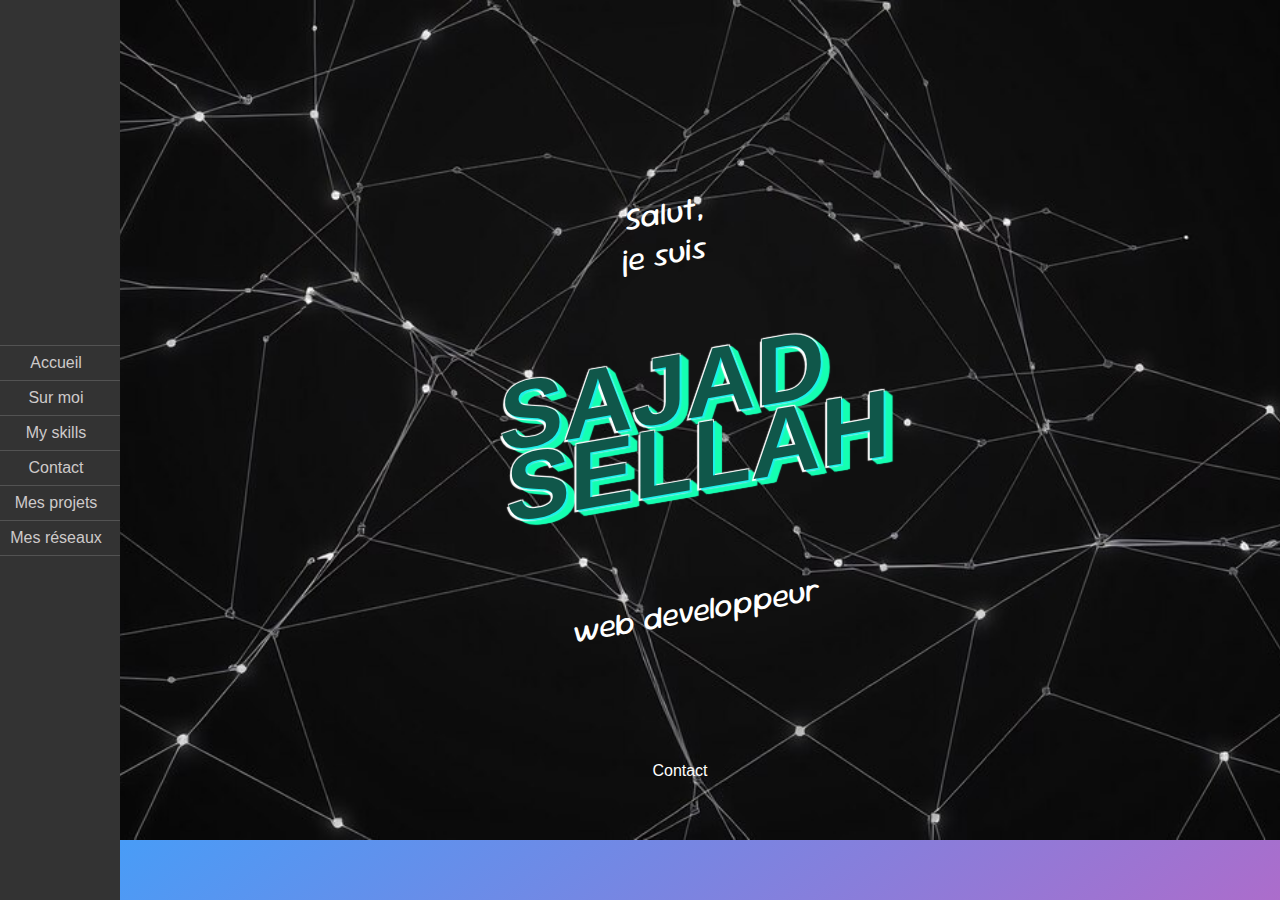
==== index.html @ a422f6c3 "17" ====
<!DOCTYPE html>
<html lang="en">


<head>
    <meta charset="UTF-8">
    <meta name="viewport" content="width=device-width, initial-scale=1.0">
    <title>Document</title>
    <link rel="stylesheet" href="style.css">
    <link rel="preconnect" href="https://fonts.googleapis.com">
    <link rel="preconnect" href="https://fonts.gstatic.com" crossorigin>
    <link href="https://fonts.googleapis.com/css2?family=Anton+SC&family=Sour+Gummy:ital,wght@0,100..900;1,100..900&display=swap" rel="stylesheet">
    

</head>

<body>
    <nav id="home-nav">
        <div class="nav-separator"></div>
        <a href="index.html"class="nav-link">Accueil</a>
        <div class="nav-separator"></div>
        <a href="page2.html"class="nav-link">Sur moi</a>
        <div class="nav-separator"></div>
        <a href="#skills" class="nav-link">My skills</a>
        <div class="nav-separator"></div>
        <a href="#contact" class="nav-link">Contact</a>
        <div class="nav-separator"></div>
        <a href="#projets" class="nav-link">Mes projets</a>
        <div class="nav-separator"></div>
        <a href="#reseau" class="nav-link">Mes réseaux</a>
        <div class="nav-separator"></div>
        <ahref="page2.html">
    </nav>
    <header>

    </header>
     
    <main id="page1">
        <section class="header">
            <divc class="title-wrapper">
              <h1 class="sweet-title">
                <span data-text="Sajad">Sajad</span>
                <span data-text="Sellah">Sellah</span>
              </h1>
              <span class="top-title">Salut, <br> je suis </span>
              <span class="bottom-title">web developpeur</span>
              </div>
          </section>
          <div class= "boutton">
            <a href="pour contact"></a>Contact</div>
          
        
        <!-- <details class="fond">
            <summary>
                <h2>My skills</h2>
            </summary>
            <section>
                <h3>nanana</h3>
                <p>voici mes talents nanana</p>
            </section>
        </details>
        <details>
            <summary>

                <h2 id="contact">me contacter</h2>
            </summary>
            <section>
                <h3>nana</h3>
                <p>voici mes contacts nanana</p>
            </section>
        </details>
        <details>
            <summary>
                <h2>mes projets</h2>
            </summary>
            <section>
                <h3>nana</h3>
                <p>Voici mes projets nanana</p>
                
            </section>
        </details> -->
        <a href="Contact"></a>

        
    </main>

    <footer>

    </footer>

</body>

</html>
---- style.css ----
body{
    margin: 0;
    padding-left: 80px;
    overflow: hidden;
    

}
#home-nav{
    background-color: #333333;
    display: flex;
    flex-direction: column;
    width: 120px;
    text-align: center;
    height: 100vh;
    justify-content: center;
    position: fixed;
    top: 0;
    left: 0;

}
a{
    text-decoration: none;
}

.nav-separator{
    background-color: #ffffff29;
    height: 1px;
}
.nav-link{
    color: #cecaca;
    padding: 8px;
}



main{
background-image: url(griyo.jpg);
color: #ffffff;
background-size: cover;
height: 80vh;
padding: 5%


}
#page1{
  display: flex;
  flex-direction: column;
  justify-content: center;
  align-items: center;
  
}
#page2{
  display: flex;
  flex-direction: column;
  align-content: center;
 
  
}

a{
width: 80%;
align
}

@import url("https://fonts.googleapis.com/css2?family=Exo+2:wght@300;700;900&display=swap");

body {
  font-family: "Exo 2", sans-serif;
  background: rgb(15, 184, 184);
  background: linear-gradient(
    142deg,
    rgb(0, 229, 137) 0%,
    rgb(0, 229, 137) 0%,
  );
}

.header {
  max-width: 1200px;
  margin: 0 auto;
  padding: 1rem;
  display: flex;
  align-items: center;
  justify-content: left;
  height: calc(100vh - 4rem);
}

.title-wrapper {
  display: grid;
  align-items: center;
  justify-content: left;
  transform: skew(0, -10deg);
}

.top-title {
  order: 1;
  text-align: center;
  display: block;
  color: #ffffff;
  font-size: clamp(2rem, 4vw, 1.5rem);
  margin-bottom: 1rem;
  padding-right: 2rem;
  font-family: "Sour Gummy", sans-serif;
}

.bottom-title {
  order: 3;
  text-align: center;
  display: block;
  color: #ffffff;
  font-size: clamp(2rem, 4vw, 1.5rem);
  margin-top: 2rem;
  padding-left: 2rem;
  font-family: "Sour Gummy", sans-serif;
}

.sweet-title {
  order: 2;
  color: #10574a;
  font-weight: 900;
  text-transform: uppercase;
  font-size: clamp(3rem, 10vw, 6rem);
  line-height: 0.75em;
  text-align: center;
  text-shadow: 3px 1px 1px #17ffb2, 2px 2px 1px #c4c9d4, 4px 2px 1px #17ffb2,
    3px 3px 1px #17ffb2, 5px 3px 1px #17ffb2, 4px 4px 1px #17ffb2,
    6px 4px 1px #17ffb2, 5px 5px 1px #17ffb2, 7px 5px 1px #17ffb2,
    6px 6px 1px #17ffb2, 8px 6px 1px #17ffb2, 7px 7px 1px #17ffb2,
    9px 7px 1px #17ffb2;

  span {
    display: block;
    position: relative;

    &:before {
      content: attr(data-text);
      position: absolute;
      text-shadow: 2px 2px 1px #19f1ea, -1px -1px 1px #f6f6f7,
        -2px 2px 1px #ffffff, 1px -1px 1px #f6f6f7;
      z-index: 1;
    }

    &:nth-child(1) {
      padding-right: 2.25rem;
    }

    &:nth-child(2) {
      padding-left: 2.25rem;
    }
  }
}



body {
  font-family: "Exo 2", sans-serif;
  background: rgb(63, 161, 251);
  background: linear-gradient(
    142deg,
    rgba(63, 161, 251, 1) 0%,
    rgba(252, 70, 168, 1) 100%
    );
  }
  
  .header {
    max-width: 1200px;
    margin: 0%;
    flex-direction: column;
    padding: 1rem;
    display: flex;
    align-items: center;
    justify-content: center;
    align-items: start;
    height: calc(100vh - 4rem);
  }
  
  .title-wrapper {
    display: grid;
    align-items: center;
    justify-content: center;
    transform: skew(0, -10deg);
  }
  
  .presentation2 {
    order: 2;
    color: #10574a;
    font-weight: 900;
    text-transform: uppercase;
    font-size: clamp(3rem, 10vw, 1rem);
    line-height: 0.75em;
    text-align: center;
    text-shadow: 3px 1px 1px #17ffb2, 2px 2px 1px #c4c9d4, 4px 2px 1px #17ffb2,
    3px 3px 1px #17ffb2, 5px 3px 1px #17ffb2, 4px 4px 1px #17ffb2,
    6px 4px 1px #17ffb2, 5px 5px 1px #17ffb2, 7px 5px 1px #17ffb2,
    6px 6px 1px #17ffb2, 8px 6px 1px #17ffb2, 7px 7px 1px #17ffb2,
    9px 7px 1px #17ffb2;
    
    span {
      display: block;
      position: relative;
      
      &:before {
        content: attr(data-text);
        position: absolute;
        text-shadow: 2px 2px 1px #19f1ea, -1px -1px 1px #f6f6f7,
        -2px 2px 1px #ffffff, 1px -1px 1px #f6f6f7;
        z-index: 1;
      }
      
      &:nth-child(1) {
        padding-right: 2.25rem;
      }
      
      &:nth-child(2) {
        padding-left: 2.25rem;
      }
    }
  }

    .surme{
      height: 35px;
      
    }
    .soussurme{
    
      width: 400px;
      height: 250px;
      font-family: "Sour Gummy", sans-serif;
      font-size: 20px;
      border-right: #19f1ea;
    }
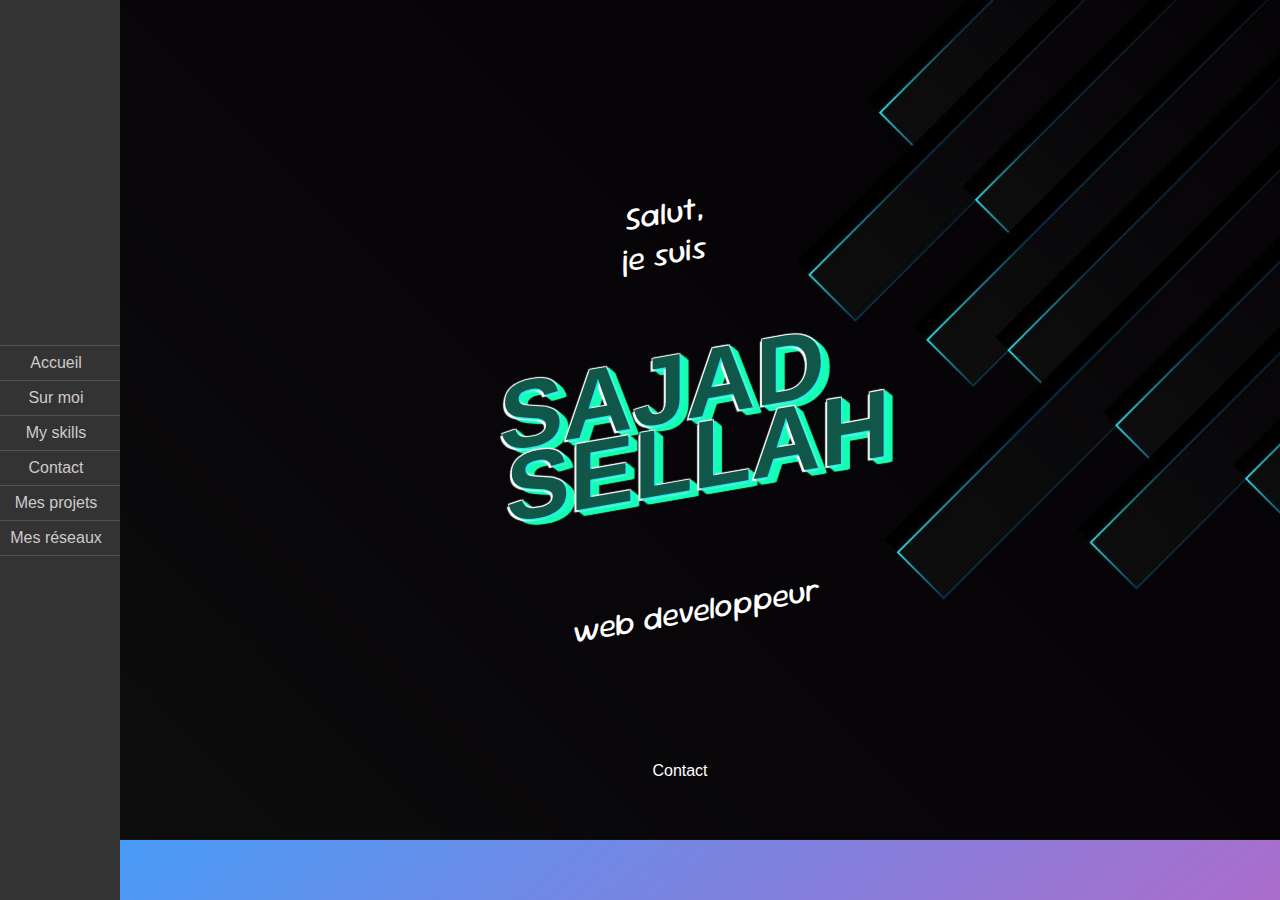
==== commit c5e65cef: "amelioration" ====
--- a/index.html
+++ b/index.html
@@ -21,15 +21,16 @@
         <div class="nav-separator"></div>
         <a href="page2.html"class="nav-link">Sur moi</a>
         <div class="nav-separator"></div>
-        <a href="#skills" class="nav-link">My skills</a>
+        <a href="page3.html" class="nav-link">My skills</a>
         <div class="nav-separator"></div>
-        <a href="#contact" class="nav-link">Contact</a>
+        <a href="page4.html" class="nav-link">Contact</a>
         <div class="nav-separator"></div>
         <a href="#projets" class="nav-link">Mes projets</a>
         <div class="nav-separator"></div>
-        <a href="#reseau" class="nav-link">Mes réseaux</a>
+        <a href="page6.html" class="nav-link">Mes réseaux</a>
         <div class="nav-separator"></div>
         <ahref="page2.html">
+        <ahref="page3.html">
     </nav>
     <header>
 
--- a/style.css
+++ b/style.css
@@ -34,7 +34,7 @@
 
 
 main{
-background-image: url(griyo.jpg);
+background-image: url(freepik__upload__43518.jpg);
 color: #ffffff;
 background-size: cover;
 height: 80vh;
@@ -149,72 +149,8 @@
   }
 }
 
-
-
-body {
-  font-family: "Exo 2", sans-serif;
-  background: rgb(63, 161, 251);
-  background: linear-gradient(
-    142deg,
-    rgba(63, 161, 251, 1) 0%,
-    rgba(252, 70, 168, 1) 100%
-    );
-  }
-  
-  .header {
-    max-width: 1200px;
-    margin: 0%;
-    flex-direction: column;
-    padding: 1rem;
-    display: flex;
-    align-items: center;
-    justify-content: center;
-    align-items: start;
-    height: calc(100vh - 4rem);
-  }
-  
-  .title-wrapper {
-    display: grid;
-    align-items: center;
-    justify-content: center;
-    transform: skew(0, -10deg);
-  }
-  
-  .presentation2 {
-    order: 2;
-    color: #10574a;
-    font-weight: 900;
-    text-transform: uppercase;
-    font-size: clamp(3rem, 10vw, 1rem);
-    line-height: 0.75em;
-    text-align: center;
-    text-shadow: 3px 1px 1px #17ffb2, 2px 2px 1px #c4c9d4, 4px 2px 1px #17ffb2,
-    3px 3px 1px #17ffb2, 5px 3px 1px #17ffb2, 4px 4px 1px #17ffb2,
-    6px 4px 1px #17ffb2, 5px 5px 1px #17ffb2, 7px 5px 1px #17ffb2,
-    6px 6px 1px #17ffb2, 8px 6px 1px #17ffb2, 7px 7px 1px #17ffb2,
-    9px 7px 1px #17ffb2;
-    
-    span {
-      display: block;
-      position: relative;
-      
-      &:before {
-        content: attr(data-text);
-        position: absolute;
-        text-shadow: 2px 2px 1px #19f1ea, -1px -1px 1px #f6f6f7,
-        -2px 2px 1px #ffffff, 1px -1px 1px #f6f6f7;
-        z-index: 1;
-      }
-      
-      &:nth-child(1) {
-        padding-right: 2.25rem;
-      }
-      
-      &:nth-child(2) {
-        padding-left: 2.25rem;
-      }
-    }
-  }
+body { font-family: "Exo 2", sans-serif; background: rgb(63, 161, 251); background: linear-gradient( 142deg, rgba(63, 161, 251, 1) 0%, rgba(252, 70, 168, 1) 100% ); } .header { max-width: 1200px; margin: 0%; flex-direction: column; padding: 1rem; display: flex; align-items: center; justify-content: center; align-items: start; height: calc(100vh - 4rem); } .title-wrapper { display: grid; align-items: center; justify-content: center; transform: skew(0, -10deg); } .presentation2 { order: 2; color: #10574a; font-weight: 900; text-transform: uppercase; font-size: clamp(3rem, 10vw, 1rem); line-height: 0.75em; text-align: center; text-shadow: 3px 1px 1px #17ffb2, 2px 2px 1px #c4c9d4, 4px 2px 1px #17ffb2, 3px 3px 1px #17ffb2, 5px 3px 1px #17ffb2, 4px 4px 1px #17ffb2, 6px 4px 1px #17ffb2, 5px 5px 1px #17ffb2, 7px 5px 1px #17ffb2, 6px 6px 1px #17ffb2, 8px 6px 1px #17ffb2, 7px 7px 1px #17ffb2, 9px 7px 1px #17ffb2; span { display: block; position: relative; &:before { content: attr(data-text); position: absolute; text-shadow: 2px 2px 1px #19f1ea, -1px -1px 1px #f6f6f7, -2px 2px 1px #ffffff, 1px -1px 1px #f6f6f7; z-index: 1; } &:nth-child(1) { padding-right: 2.25rem; } &:nth-child(2) { padding-left: 2.25rem; } } }
+
 
     .surme{
       height: 35px;
@@ -228,4 +164,299 @@
       font-size: 20px;
       border-right: #19f1ea;
     }
+    #page3{
+      display: flex;
+      flex-direction: column;
+      align-content: center;
+     
+      
+    }
+    .Myskills3{
+      order: 2;
+      color: #10574a;
+      font-weight: 900;
+      text-transform: uppercase;
+      font-size: clamp(3rem, 10vw, 1rem);
+      line-height: 0.75em;
+      text-align: center;
+      text-shadow: 3px 1px 1px #17ffb2, 2px 2px 1px #c4c9d4, 4px 2px 1px #17ffb2,
+      3px 3px 1px #17ffb2, 5px 3px 1px #17ffb2, 4px 4px 1px #17ffb2,
+      6px 4px 1px #17ffb2, 5px 5px 1px #17ffb2, 7px 5px 1px #17ffb2,
+      6px 6px 1px #17ffb2, 8px 6px 1px #17ffb2, 7px 7px 1px #17ffb2,
+      9px 7px 1px #17ffb2;
+      
+      span {
+        display: block;
+        position: relative;
+        
+        &:before {
+          content: attr(data-text);
+          
+          text-shadow: 2px 2px 1px #19f1ea, -1px -1px 1px #f6f6f7,
+          -2px 2px 1px #ffffff, 1px -1px 1px #f6f6f7;
+          z-index: 1;
+        }
+        
+        &:nth-child(1) {
+          padding-right: 2.25rem;
+        }
+        
+        &:nth-child(2) {
+          padding-left: 2.25rem;
+        }
+      }
+    }
+  .skillscss{
+    display: flex;
+    justify-content: flex-start;
+    flex-direction: column;
+  }
+
+  .gogo{
    
+    height: 1000000%;
+  }
+  
+  
+  
+}
+p{
+  margin-block-start: 1em;
+  margin-block-end: 1em;
+  margin-inline-start: 0px;
+  margin-inline-end: 0px;
+  unicode-bidi: isolate;
+
+}
+
+.htmlimage{
+  height: 
+}
+
+.icon-image {
+  width: 200px;
+}
+
+.skills-header {
+  display: flex;
+  align-items: center;
+  gap: 30px;
+  width: 100%;
+}
+
+.icon-image {
+  width: 150px;
+  height: auto;
+}
+
+
+.softskill p {
+  color: #10574a;
+  font-weight: 900;
+  text-transform: uppercase;
+  font-size: clamp(3rem, 10vw, 6rem);
+  line-height: 0.75em;
+  text-align: center;
+  position: relative;
+  display: flex;
+  font-size: 50px;
+  
+  
+}
+
+
+.softskill p {
+  content: "softskills";
+  position: absolute;
+  top: 0;
+  left: 0;
+  text-shadow: 2px 2px 1px #19f1ea,
+  -1px -1px 1px #f6f6f7,
+  -2px 2px 1px #ffffff,
+  1px -1px 1px #f6f6f7;
+  z-index: 1;
+ 
+}
+.title-wrapper, .softskill {
+  transform: skew(0, -10deg);
+}
+
+.softskill {
+  display: flex;
+  flex-direction: column;
+  gap: 20px;
+}
+.softskill-text {
+  color: #ffffff;
+  font-size: 18px;
+  margin: 0;
+  }
+  .contact-section {
+    min-height: 100vh;
+    display: flex;
+    align-items: center;
+    justify-content: center;
+}
+
+.contactremplissage {
+    text-align: center;
+    padding: 40px;
+}
+
+.contact {
+    color: #10574a;
+    font-weight: 900;
+    text-transform: uppercase;
+    font-size: clamp(3rem, 10vw, 6rem);
+    text-shadow: 3px 1px 1px #17ffb2, 
+    2px 2px 1px #c4c9d4,
+    4px 2px 1px #17ffb2;
+    margin-bottom: 50px;
+}
+
+.contactflex {
+    display: flex;
+    gap: 50px;
+    justify-content: center;
+    flex-wrap: wrap;
+}
+
+.contacto {
+    padding: 30px;
+    background: rgba(255, 255, 255, 0.1);
+    border-radius: 15px;
+    backdrop-filter: blur(10px);
+    transition: transform 0.3s ease;
+}
+
+.contacto:hover {
+    transform: translateY(-5px);
+}
+
+.contacto h2 {
+    color: #17ffb2;
+    font-size: 24px;
+    margin: 15px 0;
+}
+
+.contacto a {
+    color: #ffffff;
+    font-size: 20px;
+    text-decoration: none;
+    transition: color 0.3s ease;
+}
+
+.contacto a:hover {
+    color: #17ffb2;
+}
+.social-section {
+  min-height: 100vh;
+  display: flex;
+  align-items: center;
+  justify-content: center;
+}
+
+.social-container {
+  text-align: center;
+  padding: 40px;
+}
+
+.social-title {
+  color: #10574a;
+  font-weight: 900;
+  text-transform: uppercase;
+  font-size: clamp(3rem, 10vw, 6rem);
+  text-shadow: 3px 1px 1px #17ffb2, 
+               2px 2px 1px #c4c9d4,
+               4px 2px 1px #17ffb2;
+  margin-bottom: 60px;
+}
+
+.social-grid {
+  display: flex;
+  gap: 40px;
+  justify-content: center;
+  flex-wrap: wrap;
+}
+
+.social-card {
+  width: 300px;
+  padding: 40px;
+  border-radius: 20px;
+  background: rgba(255, 255, 255, 0.1);
+  backdrop-filter: blur(10px);
+  transition: all 0.3s ease;
+}
+
+.social-card:hover {
+  transform: translateY(-10px);
+  box-shadow: 0 15px 30px rgba(0, 0, 0, 0.2);
+}
+
+.social-icon {
+  font-size: 48px;
+  margin-bottom: 20px;
+}
+
+.instagram .social-icon {
+  color: #E1306C;
+}
+
+.facebook .social-icon {
+  color: #4267B2;
+}
+
+.social-card h2 {
+  color: #17ffb2;
+  font-size: 28px;
+  margin-bottom: 15px;
+}
+
+.social-link {
+  color: #ffffff;
+  font-size: 20px;
+  text-decoration: none;
+  transition: color 0.3s ease;
+  display: inline-block;
+  padding: 10px 20px;
+  border: 2px solid #17ffb2;
+  border-radius: 30px;
+}
+
+.social-link:hover {
+  background: #17ffb2;
+  color: #10574a;
+}
+.network-title {
+  color: #10574a;
+  font-weight: 900;
+  text-transform: uppercase;
+  font-size: clamp(3rem, 10vw, 6rem);
+  line-height: 0.75em;
+  text-align: center;
+  text-shadow: 3px 1px 1px #17ffb2, 
+4px 4px 1px #17ffb2,
+6px 4px 1px #17ffb2, 
+5px 5px 1px #17ffb2, 
+7px 5px 1px #17ffb2,
+6px 6px 1px #17ffb2, 
+8px 6px 1px #17ffb2, 
+7px 7px 1px #17ffb2,
+9px 7px 1px #17ffb2;
+}
+
+.network-title span {
+  display: block;
+  position: relative;
+}
+
+.network-title span:before {
+  content: attr(data-text);
+  position: absolute;
+  text-shadow: 2px 2px 1px #19f1ea,
+-1px -1px 1px #f6f6f7,
+-2px 2px 1px #ffffff,
+1px -1px 1px #f6f6f7;
+  z-index: 1;
+}
+
